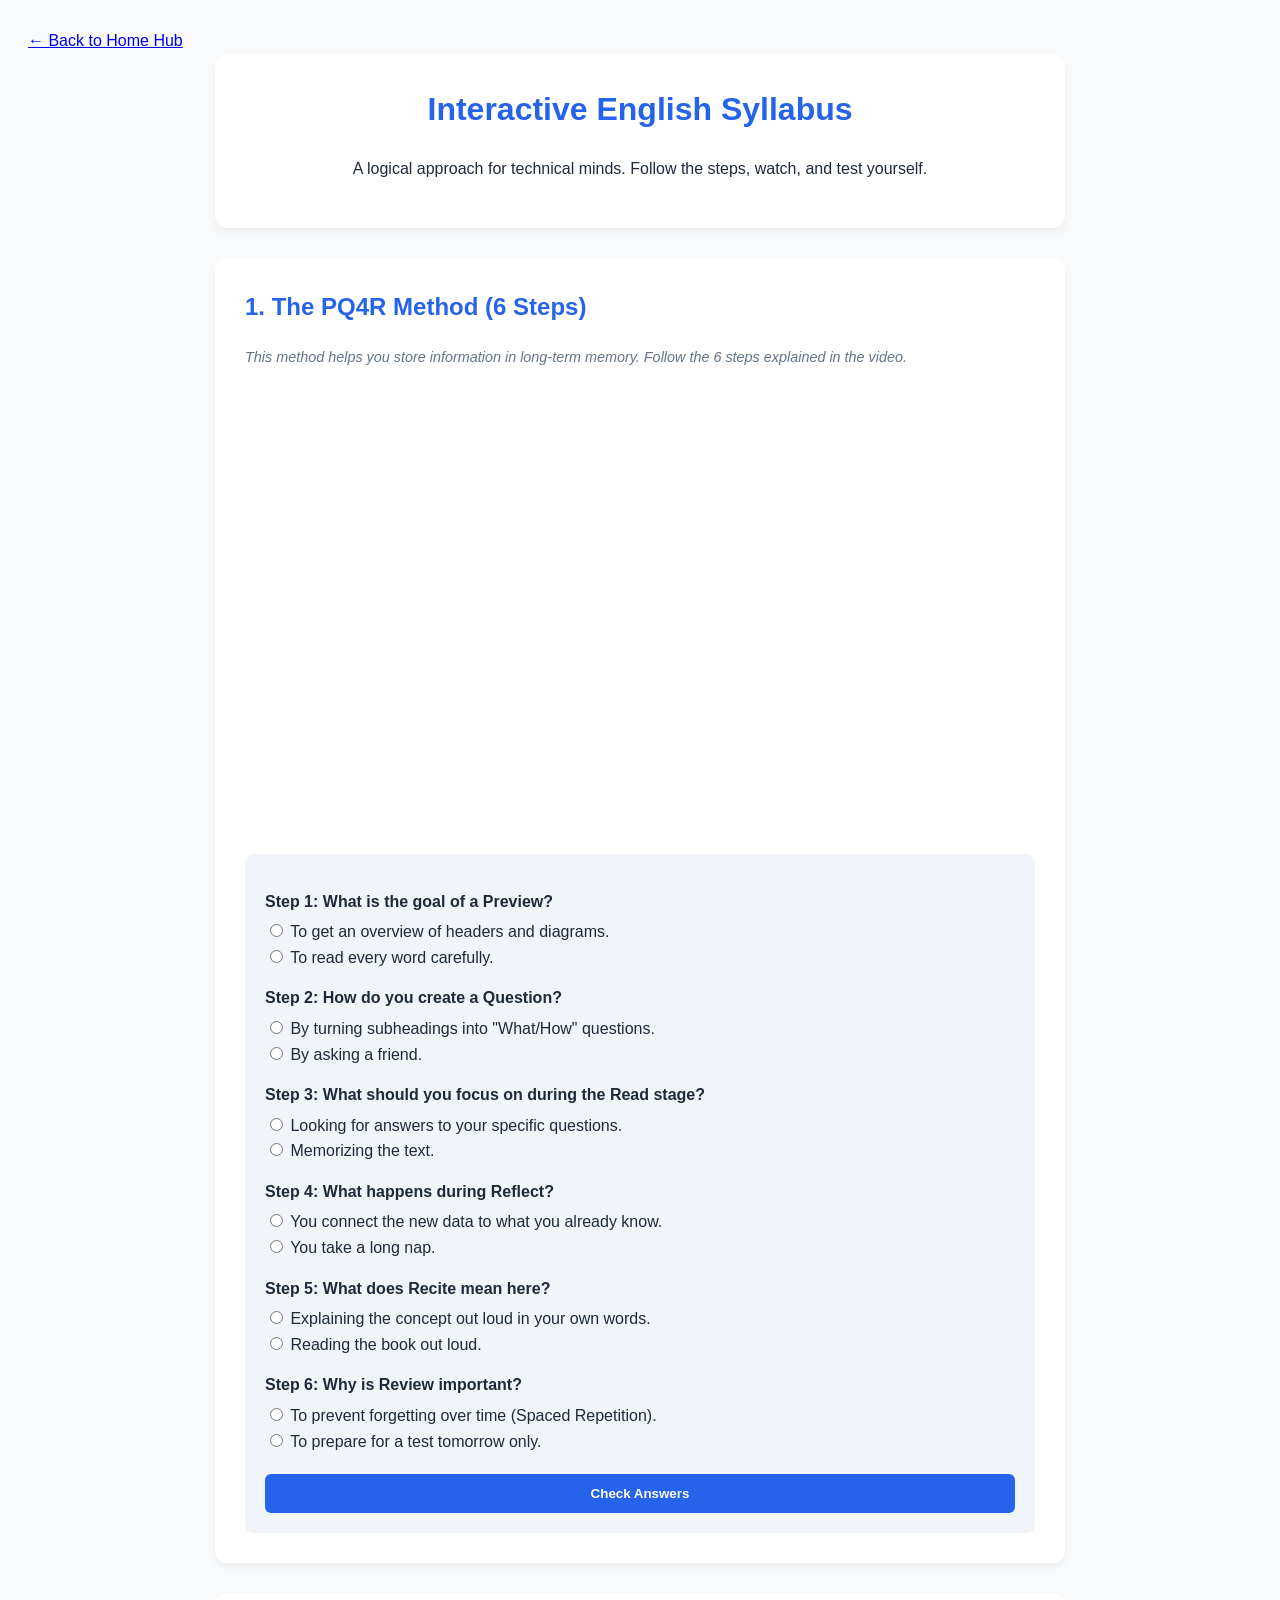
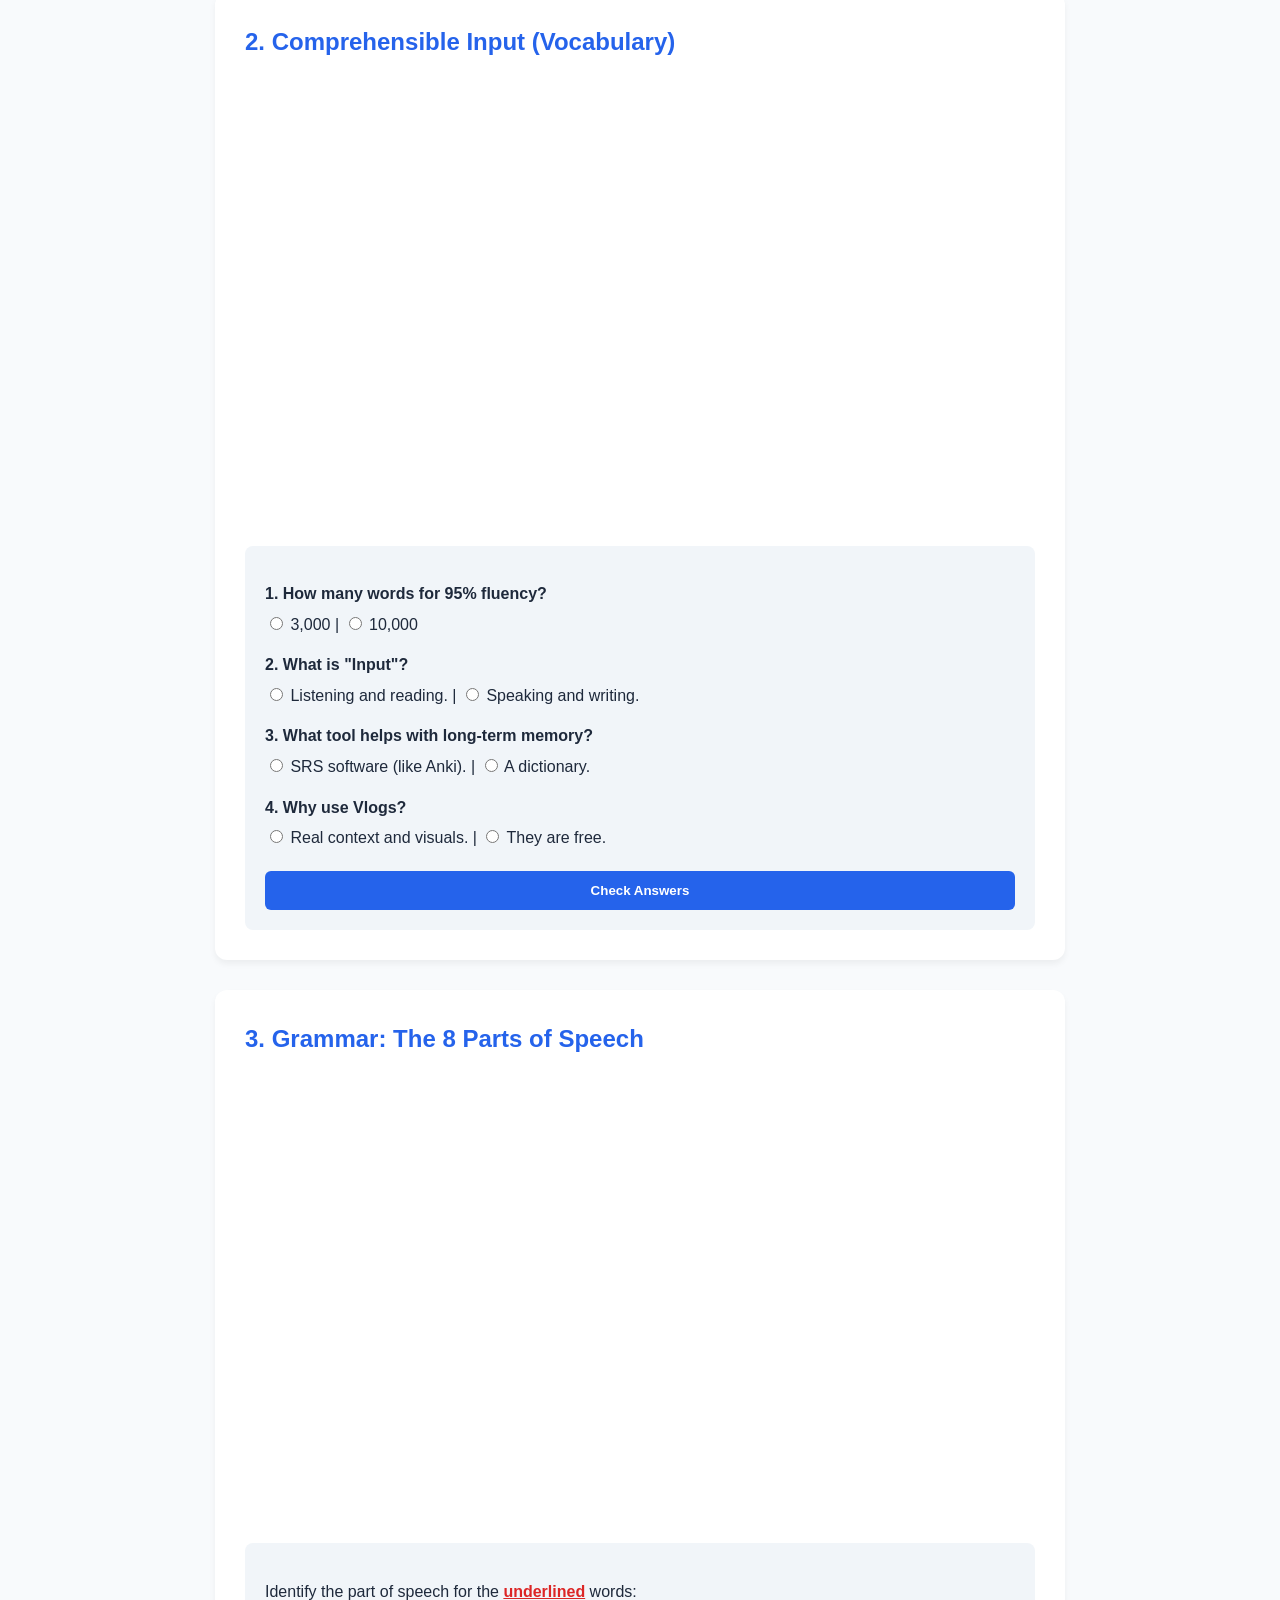
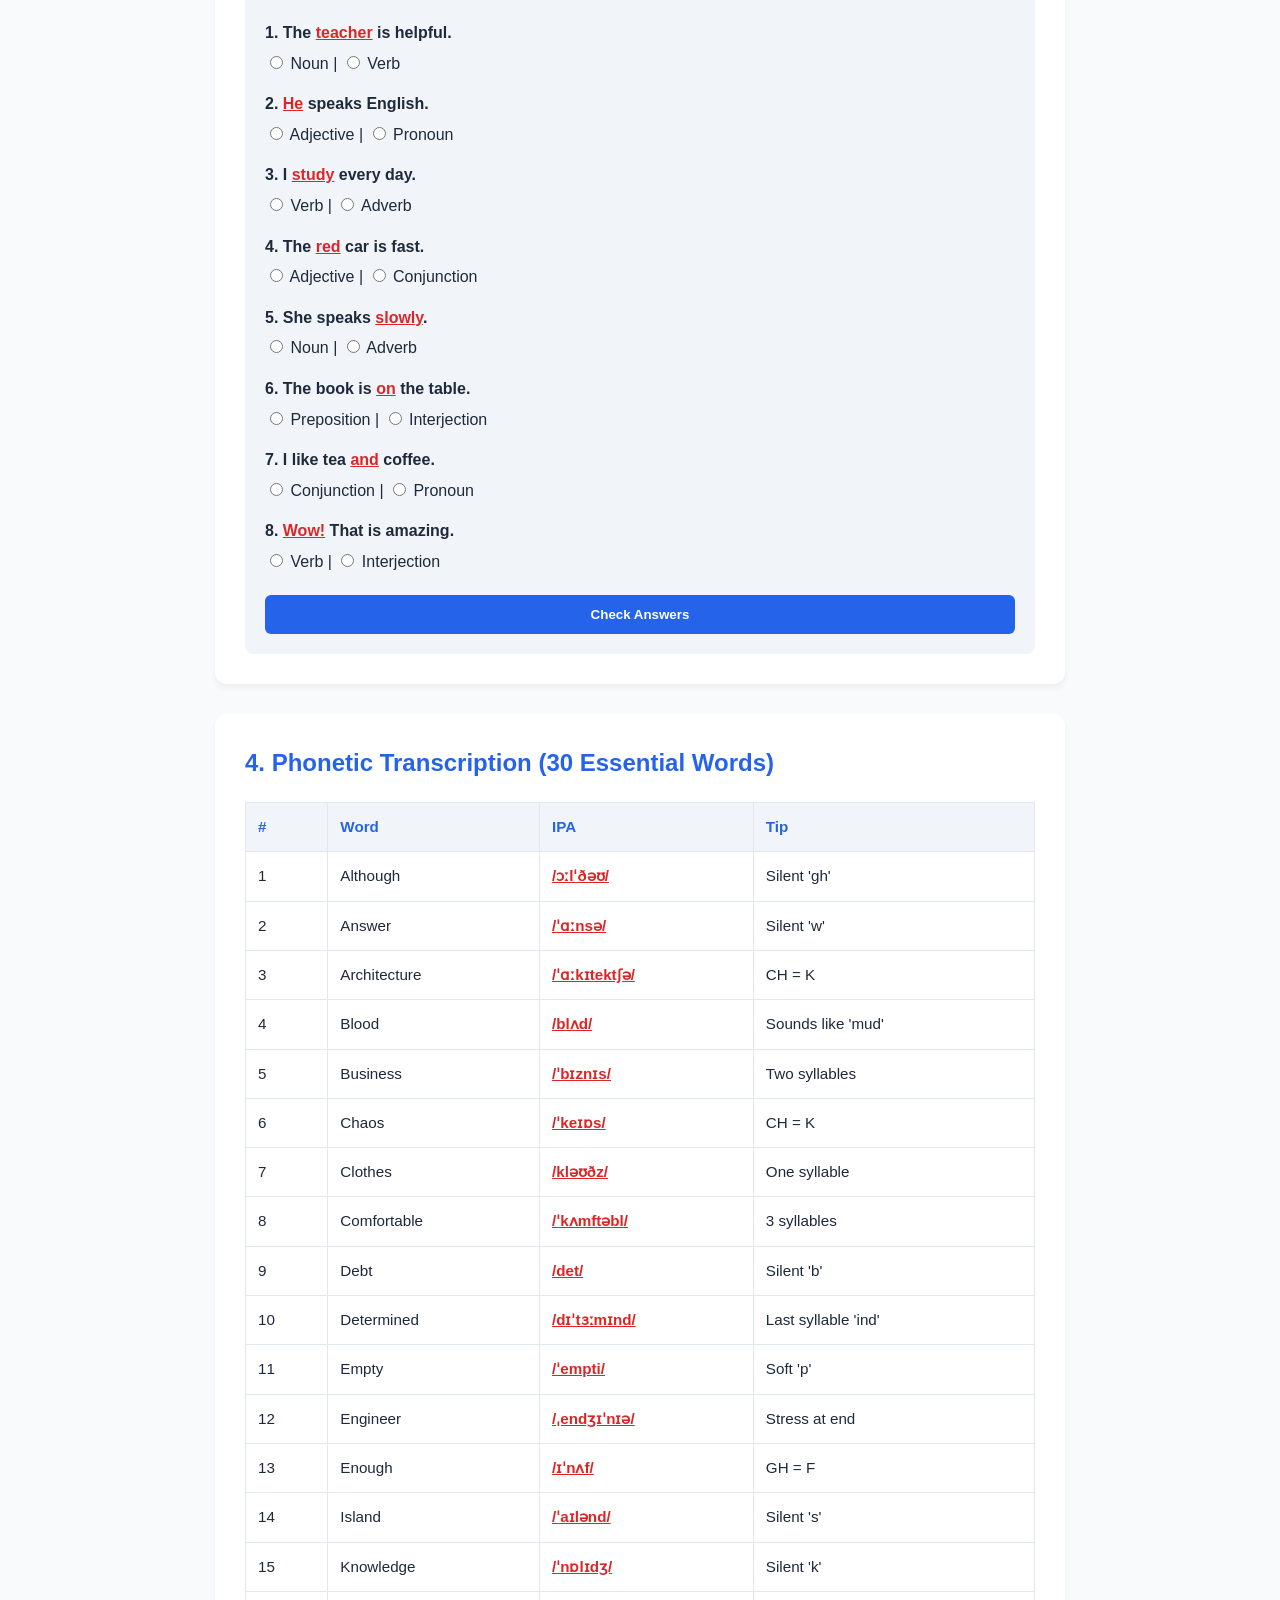
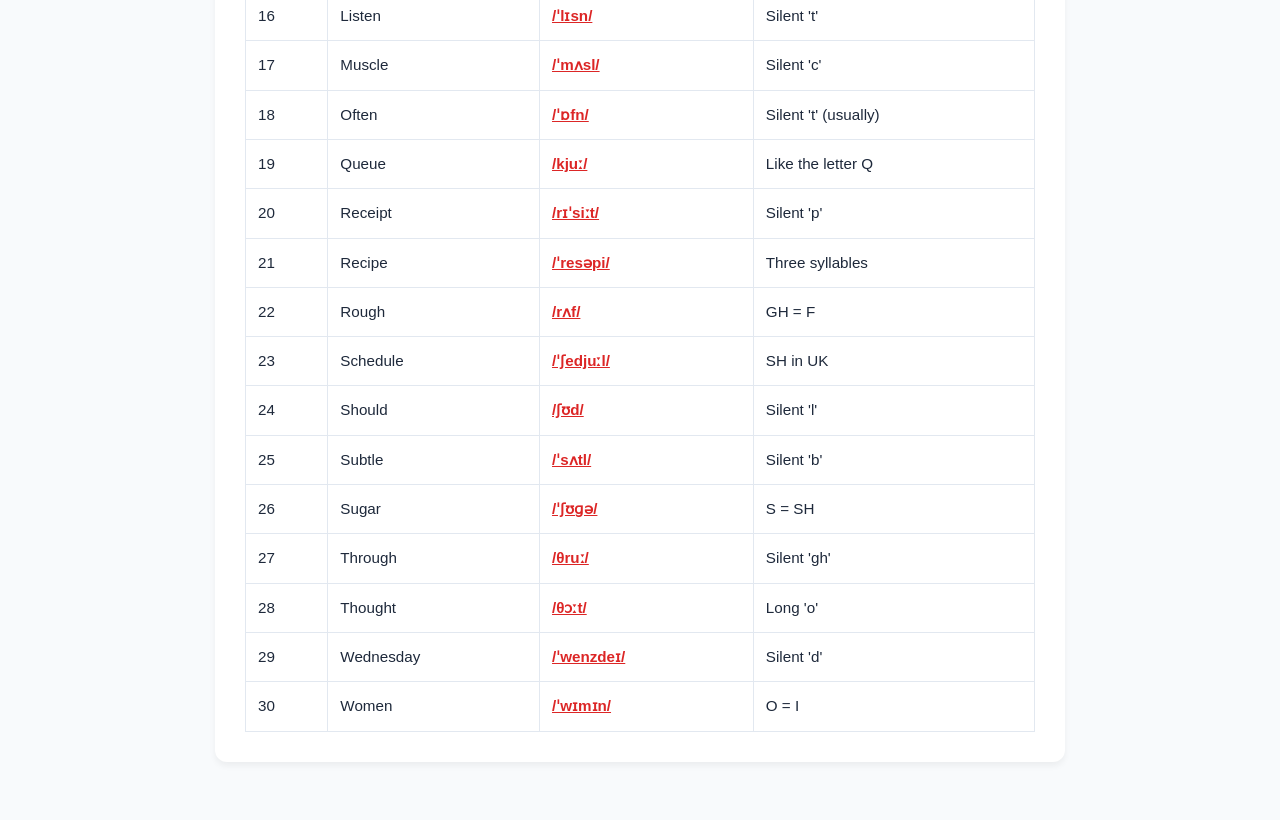
==== lessons/lesson-01-tuesday-2026-03-24.html @ 7fbc33ff "Renamed all files" ====
<!DOCTYPE html>
<html lang="en">
<head>
    <meta charset="UTF-8">
    <meta name="viewport" content="width=device-width, initial-scale=1.0">
    <title>Structured English Path - Laurent</title>
    <link rel="stylesheet" href="./css/style-tuesday-2026-03-24.css">
</head>
<body>
<nav><a href="../index.html">← Back to Home Hub</a></nav>
<div class="container">
    <header class="card" style="text-align:center;">
        <h1>Interactive English Syllabus</h1>
        <p>A logical approach for technical minds. Follow the steps, watch, and test yourself.</p>
    </header>

    <section class="card">
        <h2>1. The PQ4R Method (6 Steps)</h2>
        <p class="explanation">This method helps you store information in long-term memory. Follow the 6 steps explained in the video.</p>
        <div class="video-container">
            <iframe src="https://www.youtube.com/embed/FRfVzF8Tk0c" frameborder="0" allowfullscreen></iframe>
        </div>
        <div class="quiz-box" id="quiz-pq4r">
            <span class="question">Step 1: What is the goal of a Preview?</span>
            <label><input type="radio" name="p1" value="c"> To get an overview of headers and diagrams.</label><br>
            <label><input type="radio" name="p1" value="w"> To read every word carefully.</label>

            <span class="question">Step 2: How do you create a Question?</span>
            <label><input type="radio" name="p2" value="c"> By turning subheadings into "What/How" questions.</label><br>
            <label><input type="radio" name="p2" value="w"> By asking a friend.</label>

            <span class="question">Step 3: What should you focus on during the Read stage?</span>
            <label><input type="radio" name="p3" value="c"> Looking for answers to your specific questions.</label><br>
            <label><input type="radio" name="p3" value="w"> Memorizing the text.</label>

            <span class="question">Step 4: What happens during Reflect?</span>
            <label><input type="radio" name="p4" value="c"> You connect the new data to what you already know.</label><br>
            <label><input type="radio" name="p4" value="w"> You take a long nap.</label>

            <span class="question">Step 5: What does Recite mean here?</span>
            <label><input type="radio" name="p5" value="c"> Explaining the concept out loud in your own words.</label><br>
            <label><input type="radio" name="p5" value="w"> Reading the book out loud.</label>

            <span class="question">Step 6: Why is Review important?</span>
            <label><input type="radio" name="p6" value="c"> To prevent forgetting over time (Spaced Repetition).</label><br>
            <label><input type="radio" name="p6" value="w"> To prepare for a test tomorrow only.</label>

            <button class="btn" onclick="checkQuiz('quiz-pq4r')">Check Answers</button>
            <div class="result" id="res-quiz-pq4r"></div>
        </div>
    </section>

    <section class="card">
        <h2>2. Comprehensible Input (Vocabulary)</h2>
        <div class="video-container">
            <iframe src="https://www.youtube.com/embed/bo47JoSxl1s" frameborder="0" allowfullscreen></iframe>
        </div>
        <div class="quiz-box" id="quiz-vocab">
            <span class="question">1. How many words for 95% fluency?</span>
            <label><input type="radio" name="v1" value="c"> 3,000</label> | <label><input type="radio" name="v1" value="w"> 10,000</label>
            
            <span class="question">2. What is "Input"?</span>
            <label><input type="radio" name="v2" value="c"> Listening and reading.</label> | <label><input type="radio" name="v2" value="w"> Speaking and writing.</label>

            <span class="question">3. What tool helps with long-term memory?</span>
            <label><input type="radio" name="v3" value="c"> SRS software (like Anki).</label> | <label><input type="radio" name="v3" value="w"> A dictionary.</label>

            <span class="question">4. Why use Vlogs?</span>
            <label><input type="radio" name="v4" value="c"> Real context and visuals.</label> | <label><input type="radio" name="v4" value="w"> They are free.</label>

            <button class="btn" onclick="checkQuiz('quiz-vocab')">Check Answers</button>
            <div class="result" id="res-quiz-vocab"></div>
        </div>
    </section>

    <section class="card">
        <h2>3. Grammar: The 8 Parts of Speech</h2>
        <div class="video-container">
            <iframe src="https://www.youtube.com/embed/uEq6FWDCwSM" frameborder="0" allowfullscreen></iframe>
        </div>
        <div class="quiz-box" id="quiz-grammar">
            <p>Identify the part of speech for the <b>underlined</b> words:</p>
            
            <span class="question">1. The <b>teacher</b> is helpful.</span>
            <label><input type="radio" name="g1" value="c"> Noun</label> | <label><input type="radio" name="g1" value="w"> Verb</label>

            <span class="question">2. <b>He</b> speaks English.</span>
            <label><input type="radio" name="g2" value="w"> Adjective</label> | <label><input type="radio" name="g2" value="c"> Pronoun</label>

            <span class="question">3. I <b>study</b> every day.</span>
            <label><input type="radio" name="g3" value="c"> Verb</label> | <label><input type="radio" name="g3" value="w"> Adverb</label>

            <span class="question">4. The <b>red</b> car is fast.</span>
            <label><input type="radio" name="g4" value="c"> Adjective</label> | <label><input type="radio" name="g4" value="w"> Conjunction</label>

            <span class="question">5. She speaks <b>slowly</b>.</span>
            <label><input type="radio" name="g5" value="w"> Noun</label> | <label><input type="radio" name="g5" value="c"> Adverb</label>

            <span class="question">6. The book is <b>on</b> the table.</span>
            <label><input type="radio" name="g6" value="c"> Preposition</label> | <label><input type="radio" name="g6" value="w"> Interjection</label>

            <span class="question">7. I like tea <b>and</b> coffee.</span>
            <label><input type="radio" name="g7" value="c"> Conjunction</label> | <label><input type="radio" name="g7" value="w"> Pronoun</label>

            <span class="question">8. <b>Wow!</b> That is amazing.</span>
            <label><input type="radio" name="g8" value="w"> Verb</label> | <label><input type="radio" name="g8" value="c"> Interjection</label>

            <button class="btn" onclick="checkQuiz('quiz-grammar')">Check Answers</button>
            <div class="result" id="res-quiz-grammar"></div>
        </div>
    </section>

    <section class="card">
        <h2>4. Phonetic Transcription (30 Essential Words)</h2>
        <table>
            <thead><tr><th>#</th><th>Word</th><th>IPA</th><th>Tip</th></tr></thead>
            <tbody id="phonetic-body"></tbody>
        </table>
    </section>
</div>

<script src="./js/script-tuesday-2026-03-24.js"></script>

</body>
</html>
---- lessons/css/style-tuesday-2026-03-24.css ----
:root { --primary: #2563eb; --success: #059669; --error: #dc2626; --bg: #f8fafc; --card: #ffffff; }
        body { font-family: 'Segoe UI', Tahoma, Geneva, Verdana, sans-serif; background: var(--bg); color: #1e293b; line-height: 1.6; padding: 20px; }
        .container { max-width: 850px; margin: 0 auto; }
        .card { background: var(--card); padding: 30px; border-radius: 12px; box-shadow: 0 4px 6px rgba(0,0,0,0.05); margin-bottom: 30px; }
        h1, h2 { color: var(--primary); margin-top: 0; }
        .video-container { position: relative; padding-bottom: 56.25%; height: 0; margin: 20px 0; border-radius: 8px; overflow: hidden; }
        .video-container iframe { position: absolute; top: 0; left: 0; width: 100%; height: 100%; }
        .quiz-box { background: #f1f5f9; padding: 20px; border-radius: 8px; margin-top: 20px; }
        .question { font-weight: bold; margin: 15px 0 5px 0; display: block; }
        .explanation { font-size: 0.9rem; color: #64748b; font-style: italic; margin-bottom: 15px; }
        .btn { background: var(--primary); color: white; border: none; padding: 12px 24px; border-radius: 6px; cursor: pointer; font-weight: bold; margin-top: 20px; width: 100%; }
        .result { margin-top: 15px; padding: 10px; border-radius: 4px; display: none; font-weight: bold; }
        table { width: 100%; border-collapse: collapse; margin-top: 20px; background: white; font-size: 0.95rem; }
        th, td { border: 1px solid #e2e8f0; padding: 12px; text-align: left; }
        th { background: #f1f5f9; color: var(--primary); }
        b { color: var(--error); text-decoration: underline; } /* Highlighting the target word */
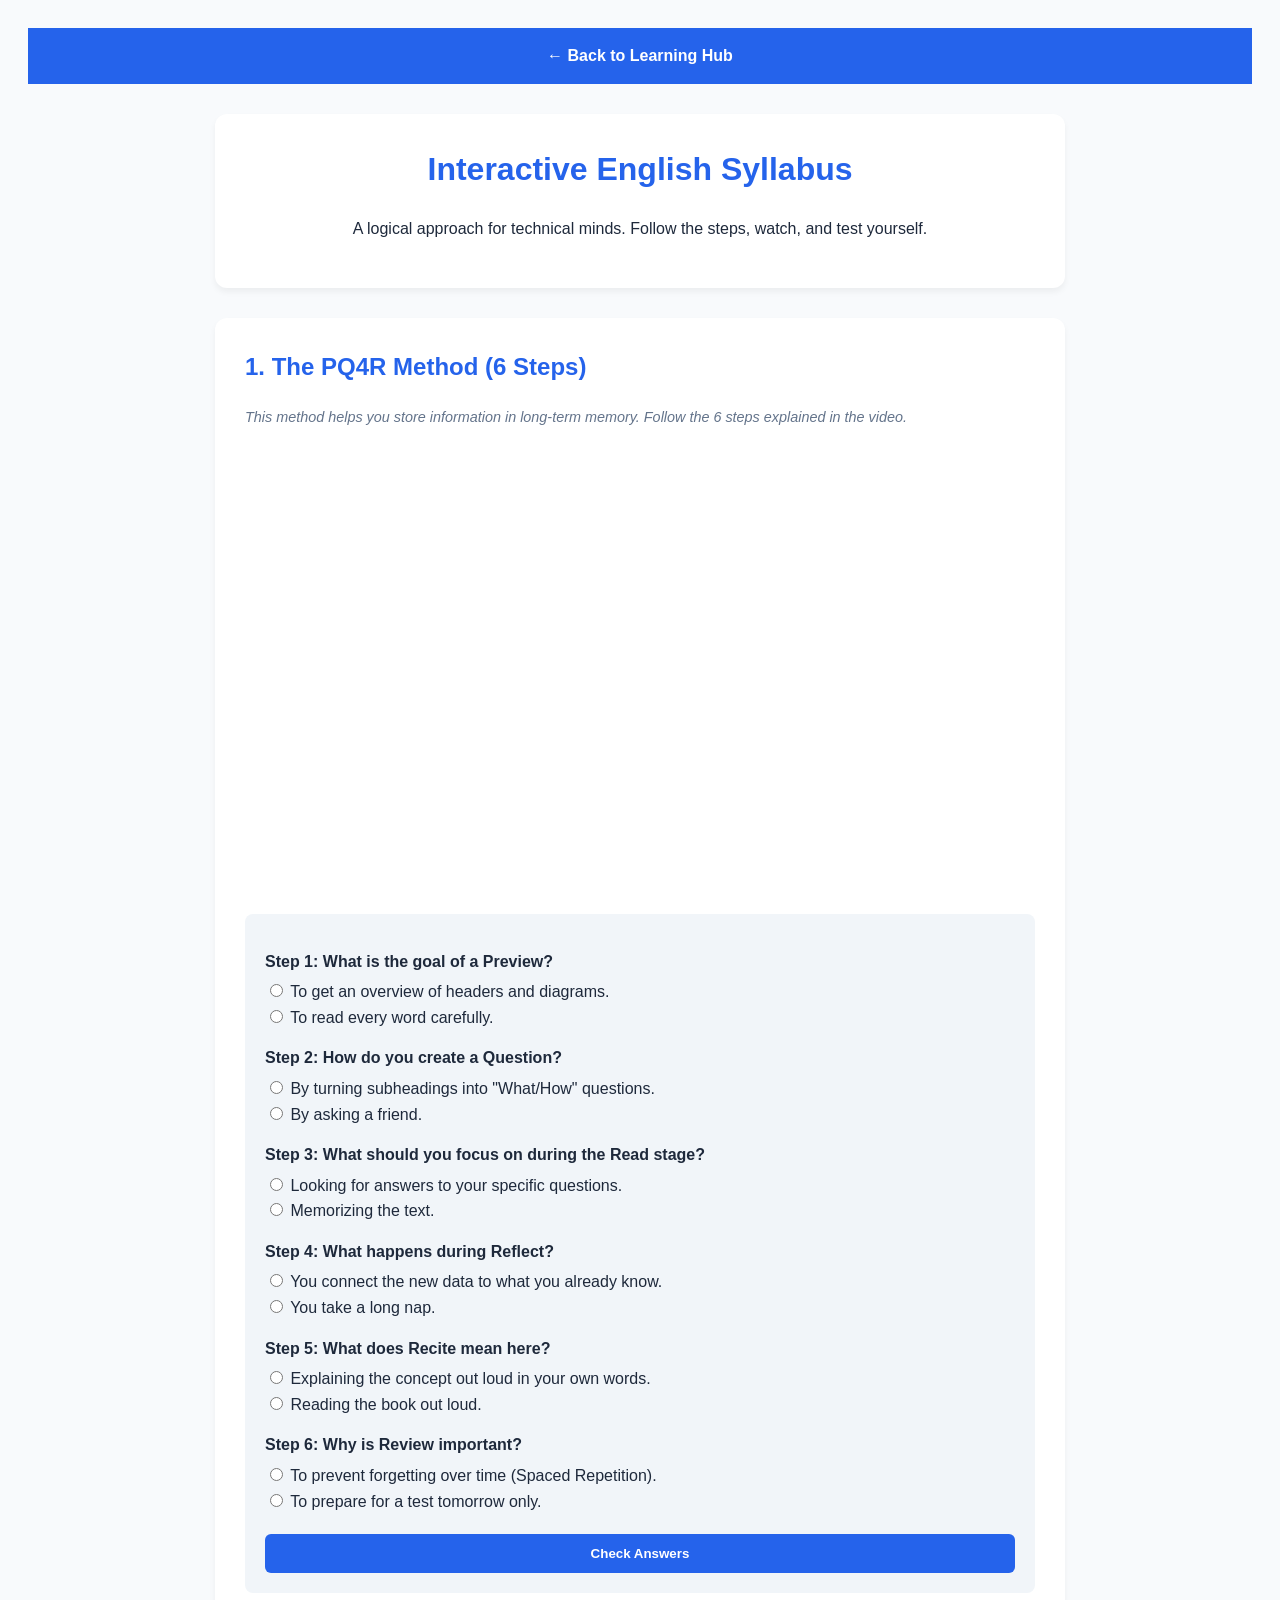
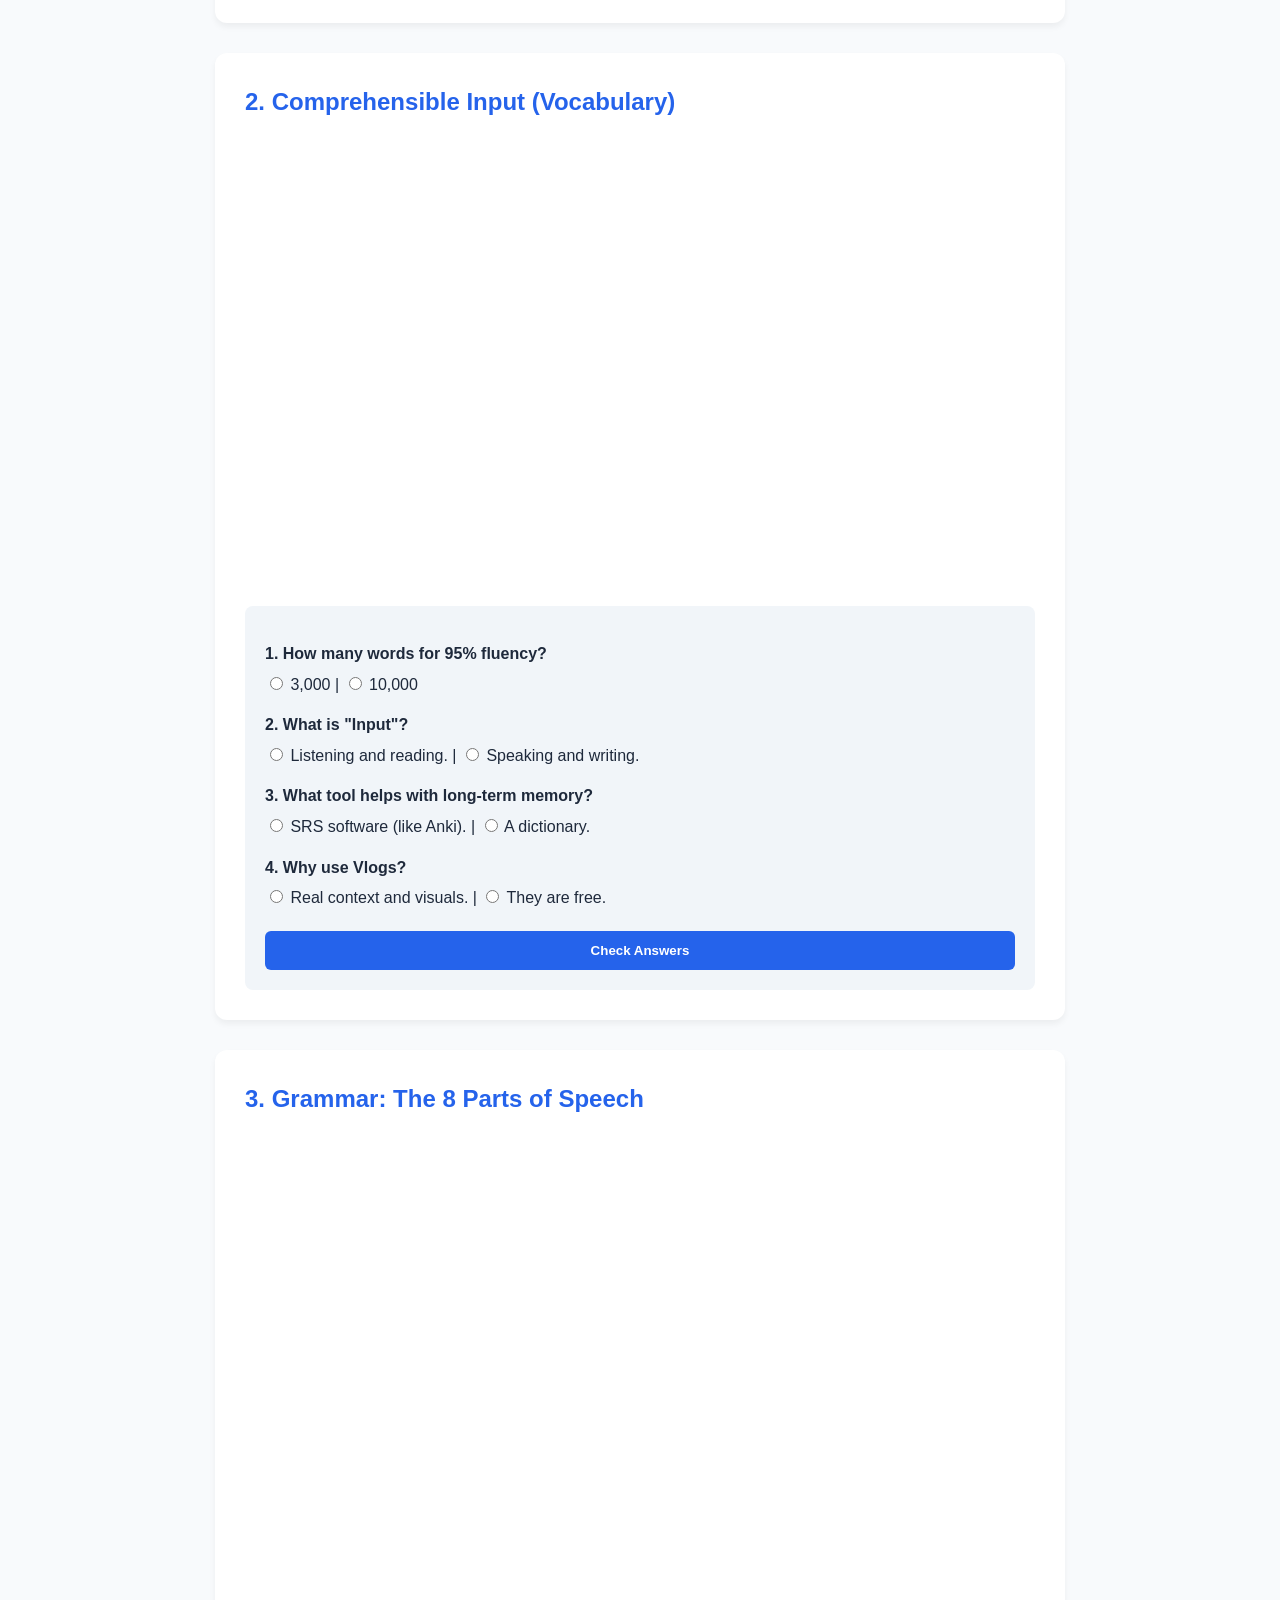
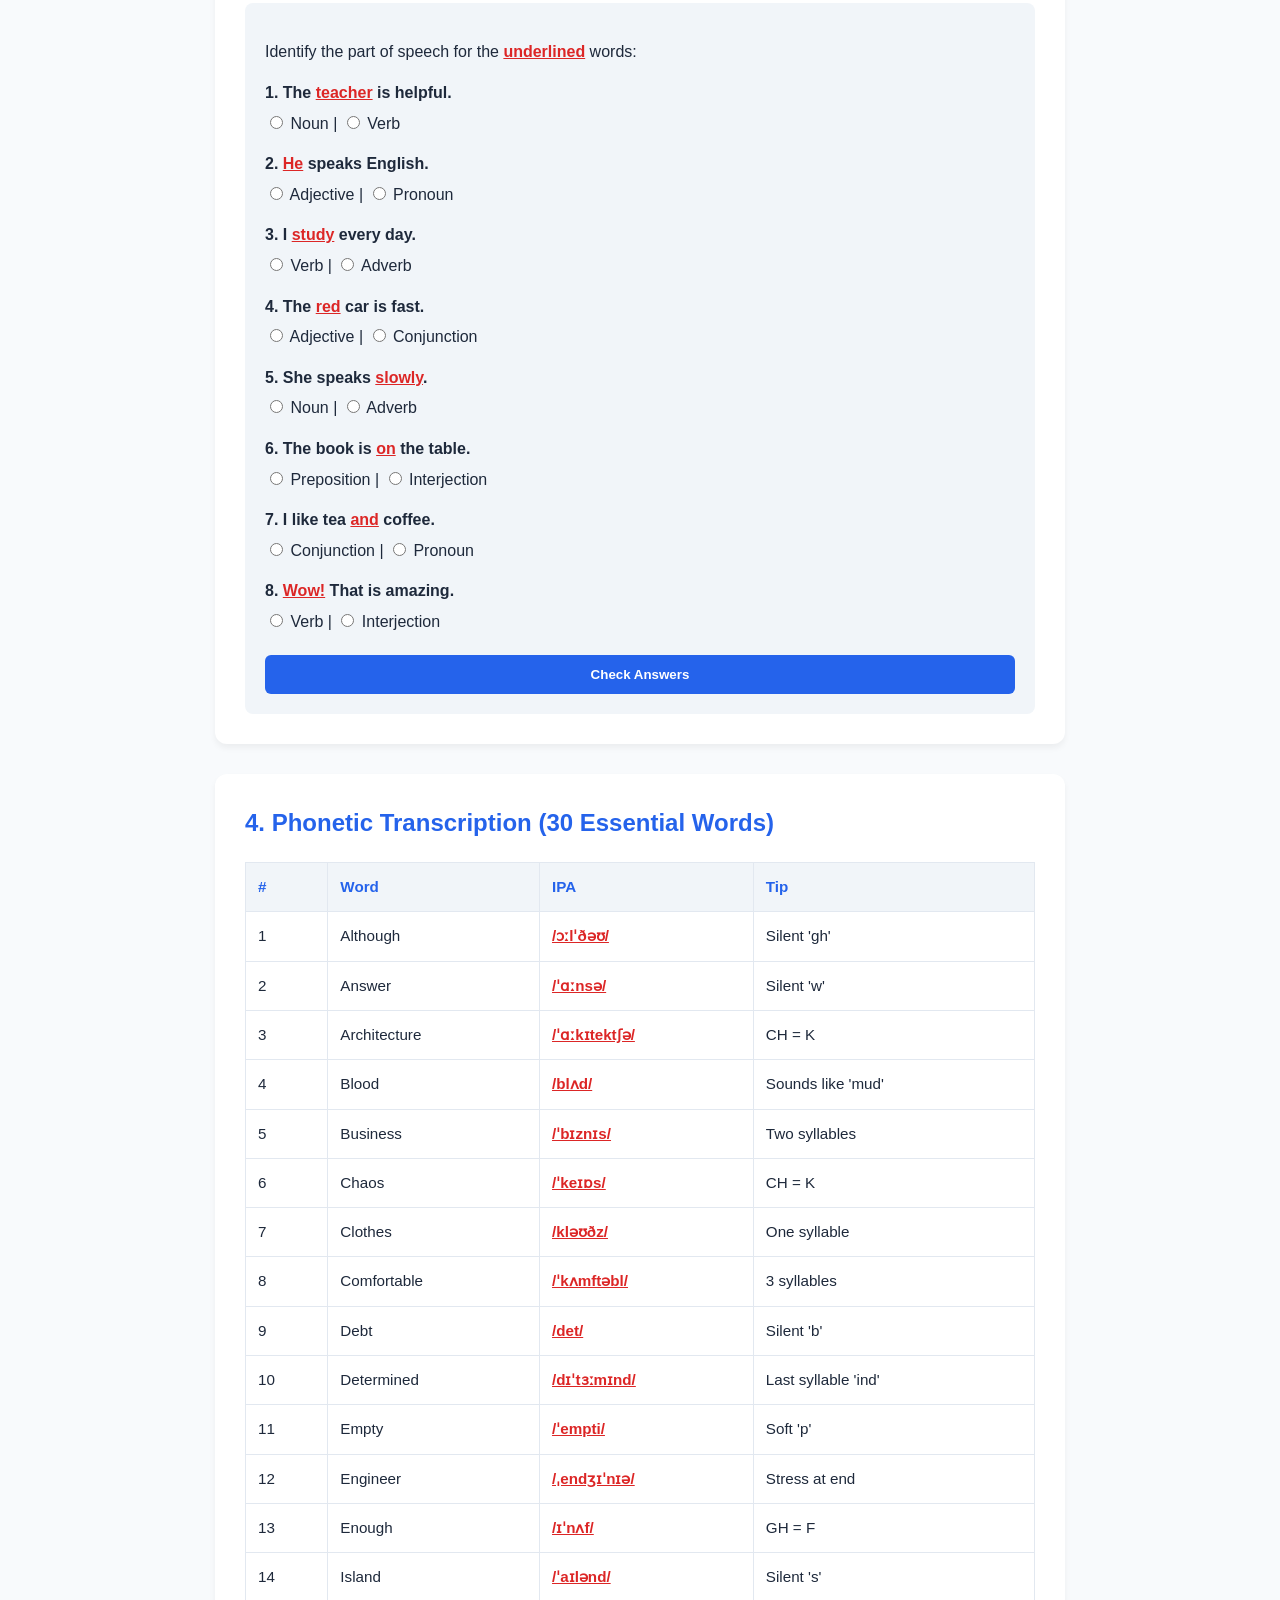
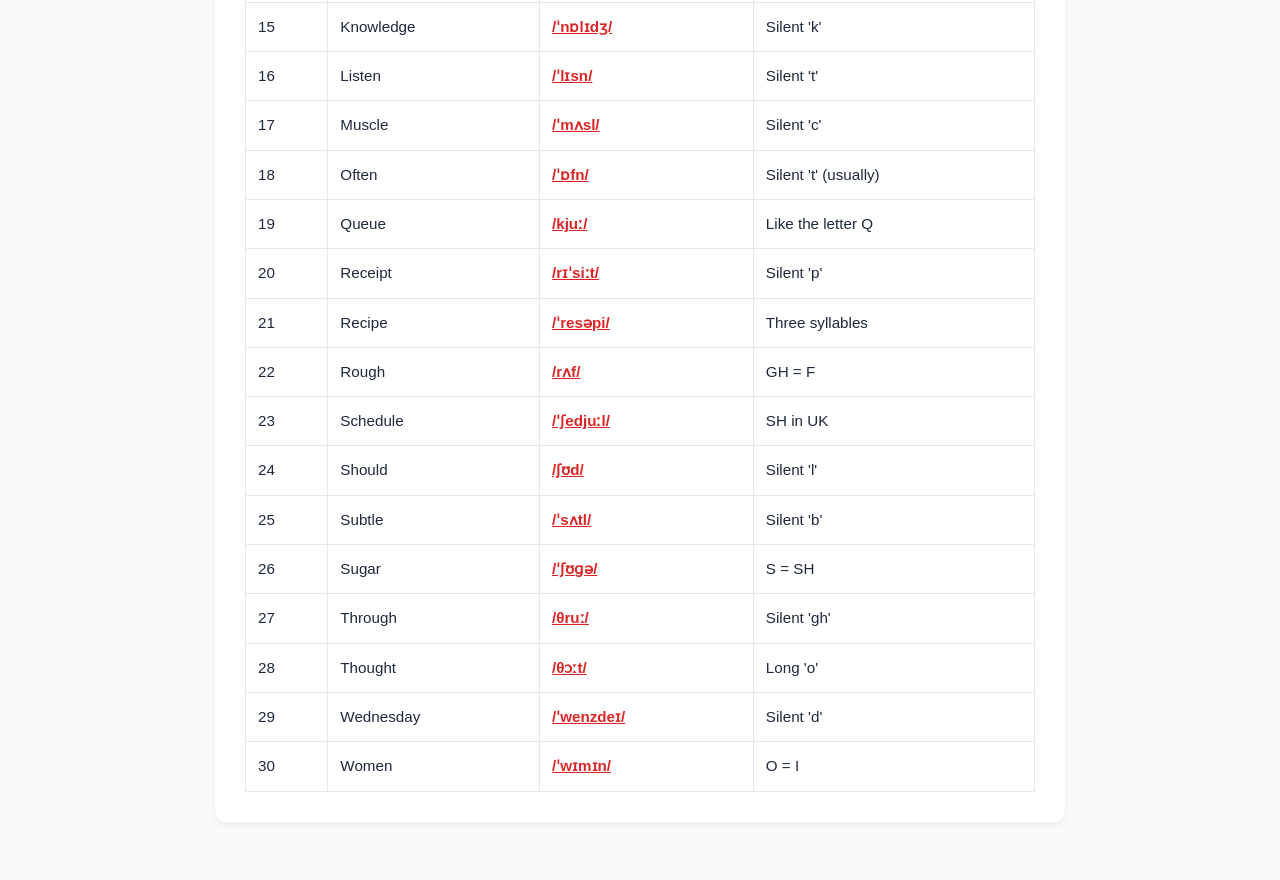
==== commit 4d385a25: "Add nav style" ====
--- a/lessons/lesson-01-tuesday-2026-03-24.html
+++ b/lessons/lesson-01-tuesday-2026-03-24.html
@@ -5,9 +5,14 @@
     <meta name="viewport" content="width=device-width, initial-scale=1.0">
     <title>Structured English Path - Laurent</title>
     <link rel="stylesheet" href="./css/style-tuesday-2026-03-24.css">
+    <style>
+        nav { background: var(--primary); padding: 15px; text-align: center; margin-bottom: 30px; }
+        nav a { color: white; text-decoration: none; font-weight: bold; }
+        
+    </style>
 </head>
 <body>
-<nav><a href="../index.html">← Back to Home Hub</a></nav>
+<nav><a href="../index.html">← Back to Learning Hub</a></nav>
 <div class="container">
     <header class="card" style="text-align:center;">
         <h1>Interactive English Syllabus</h1>
